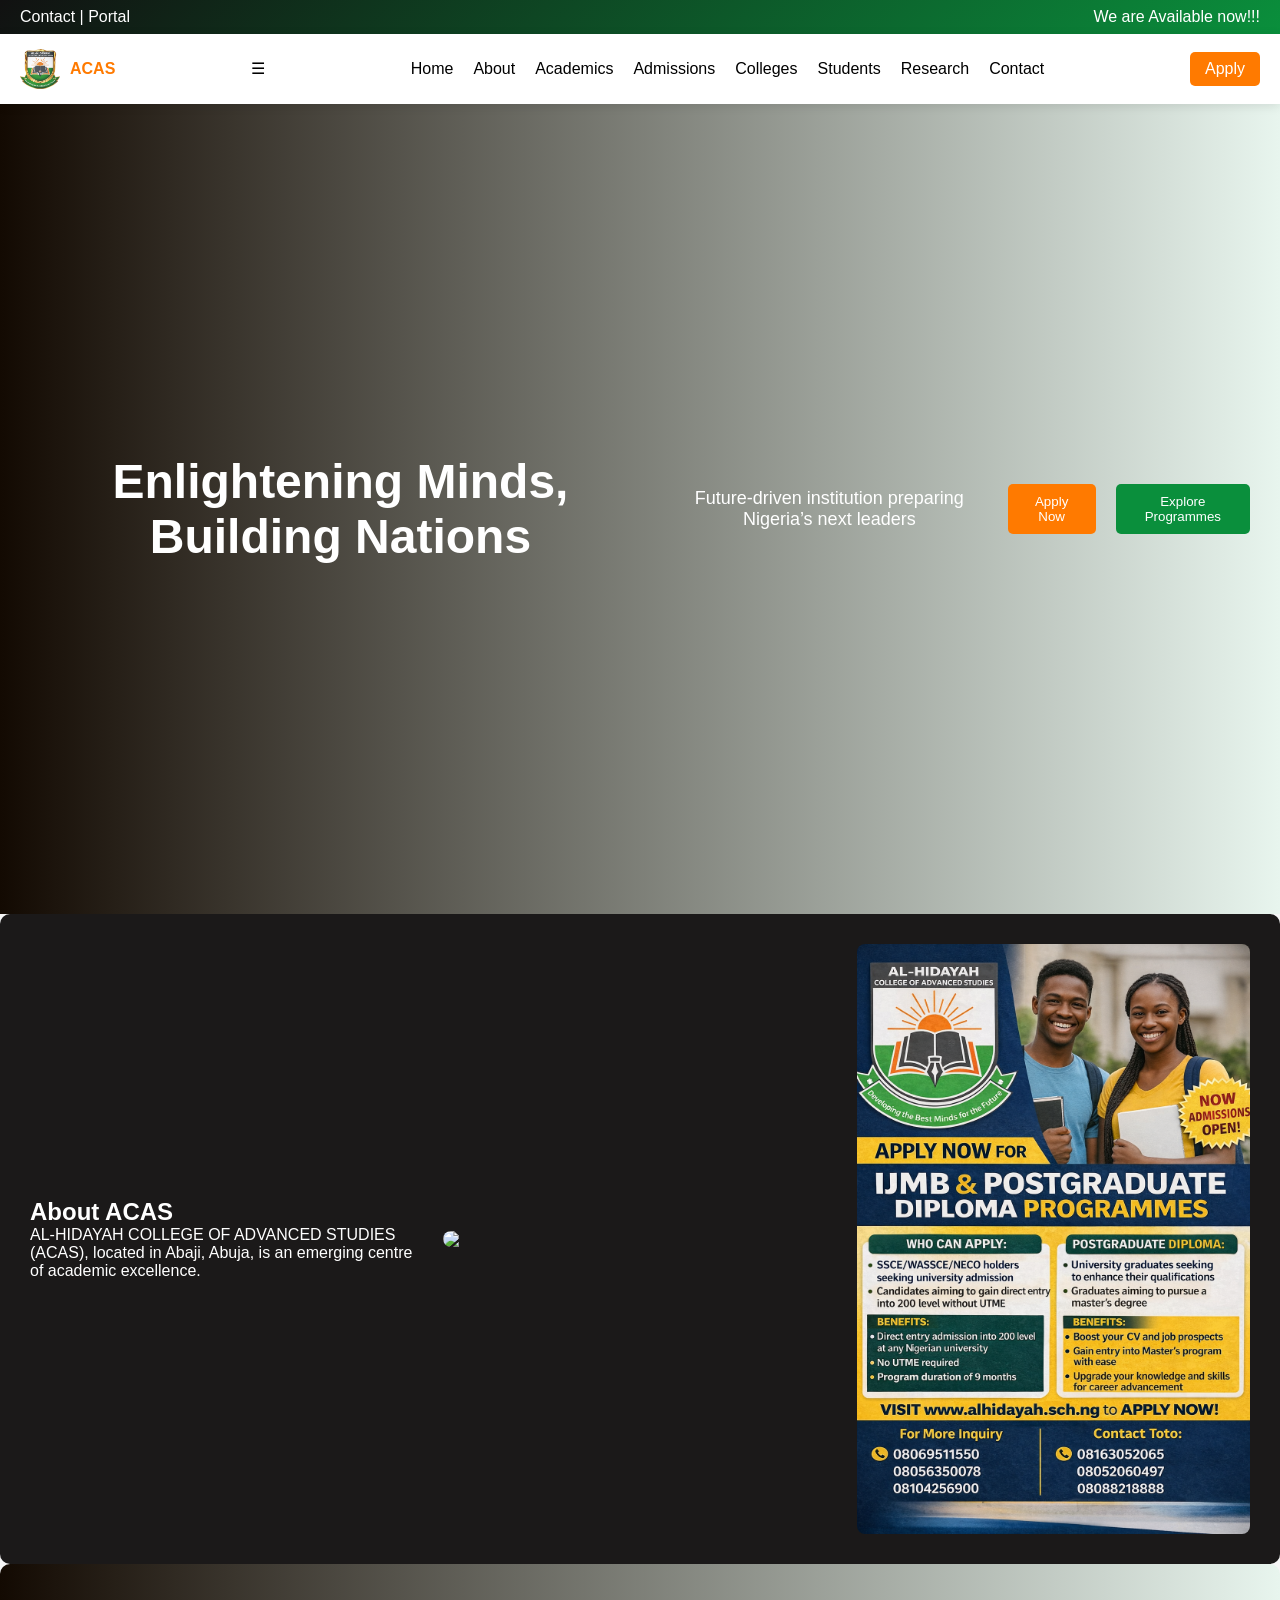
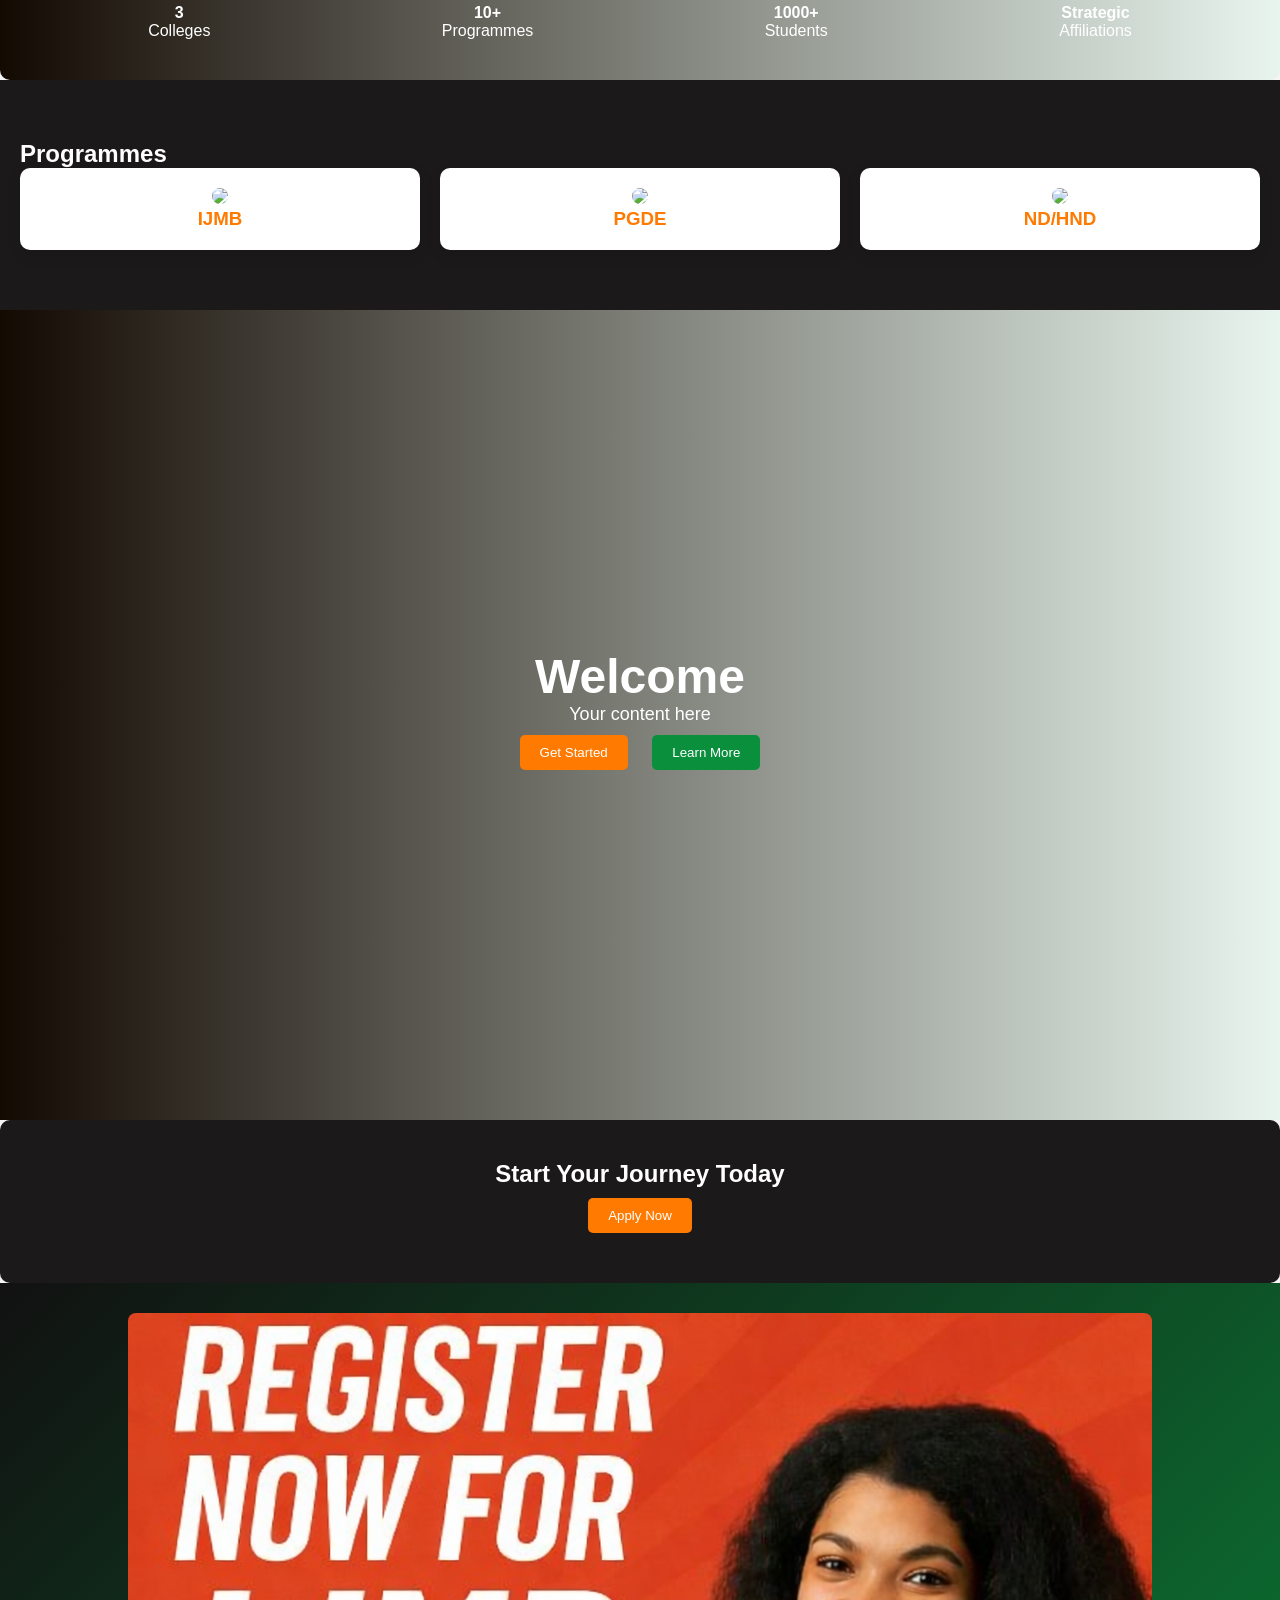
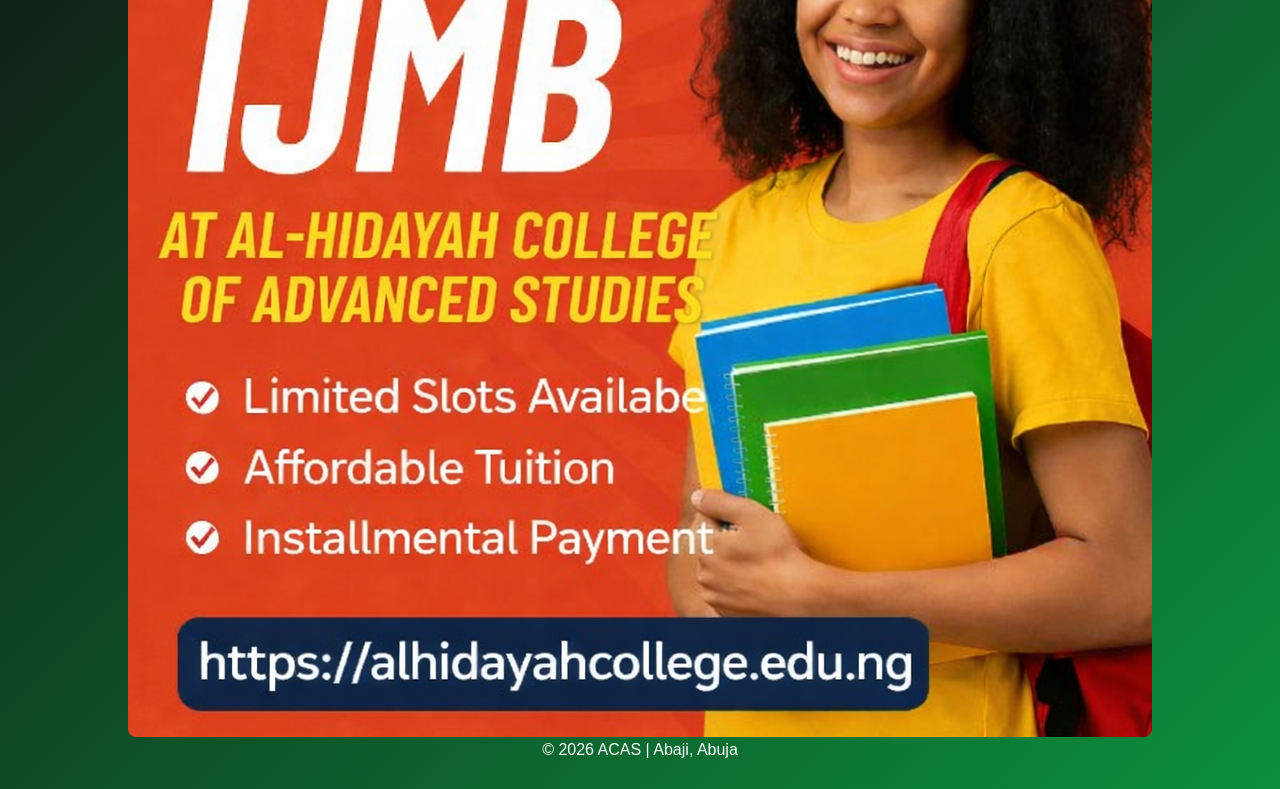
==== index.html @ 22751746 "Add files via upload" ====
<!DOCTYPE html>
<html lang="en">

<head>
<meta charset="UTF-8">
<meta name="viewport" content="width=device-width, initial-scale=1.0">
<title>AL-HIDAYAH COLLEGE OF ADVANCED STUDIES (ACAS)</title>

<link rel="stylesheet" href="style.css">
</head>

<body>

<div class="top-bar">
    <div>Contact | Portal</div>
    <div>We are Available now!!!</div>
</div>

<header>
    <div class="logo">
        <img src="logo.png">
        <span>ACAS</span>
    </div>

    <div class="menu-toggle" onclick="toggleMenu()">☰</div>

    <nav>
        <ul id="menu">
            <li><a href="#">Home</a></li>
            <li><a href="#">About</a></li>
            <li><a href="#">Academics</a></li>
            <li><a href="#">Admissions</a></li>
            <li><a href="#">Colleges</a></li>
            <li><a href="#">Students</a></li>
            <li><a href="#">Research</a></li>
            <li><a href="#">Contact</a></li>
        </ul>
    </nav>

    <a href="#" class="apply-btn">Apply</a>
</header>

<section class="hero">
    <h1>Enlightening Minds, Building Nations</h1>
    <p>Future-driven institution preparing Nigeria’s next leaders</p>
    <button class="btn-primary">Apply Now</button>
    <button class="btn-secondary">Explore Programmes</button>
</section>

<section class="about fade-in">
    <div>
        <h2>About ACAS</h2>
        <p>
            AL-HIDAYAH COLLEGE OF ADVANCED STUDIES (ACAS), located in Abaji, Abuja,
            is an emerging centre of academic excellence.
        </p>
    </div>
    <img src="https://images.unsplash.com/photo-1523240795612-9a054b0db644">
    <img src="acas.png">
</section>

<section class="metrics fade-in">
    <div><strong>3</strong><br>Colleges</div>
    <div><strong>10+</strong><br>Programmes</div>
    <div><strong>1000+</strong><br>Students</div>
    <div><strong>Strategic</strong><br>Affiliations</div>
</section>

<section class="fade-in">
    <h2>Programmes</h2>
    <div class="grid">
        <div class="card">
            <img src="https://images.unsplash.com/photo-1588072432836-e10032774350">
            <h3>IJMB</h3>
        </div>
        <div class="card">
            <img src="https://images.unsplash.com/photo-1503676260728-1c00da094a0b">
            <h3>PGDE</h3>
        </div>
        <div class="card">
            <img src="https://images.unsplash.com/photo-1513258496099-48168024aec0">
            <h3>ND/HND</h3>
        </div>
    </div>
</section>
<section class="hero full-width">
    <div class="container hero-content">
        <h1>Welcome</h1>
        <p>Your content here</p>

        <div class="hero-buttons">
            <button class="btn-primary">Get Started</button>
            <button class="btn-secondary">Learn More</button>
        </div>
    </div>
</section>
<section class="cta fade-in">
    <h2>Start Your Journey Today</h2>
    <button class="btn-primary">Apply Now</button>
</section>

<footer>
    <img src="joinus.png">
    <p>© 2026 ACAS | Abaji, Abuja</p>
</footer>

<script src="script.js"></script>
</body>
</html>
---- style.css ----
:root {
    --orange: #ff7a00;
    --green: #0a8f3c;
    --black: #111;
    --ash: #f5f5f5;

    --gradient-main: linear-gradient(135deg, #ff7a00, #0a8f3c);
    --gradient-dark: linear-gradient(135deg, #111, #0a8f3c);
}

/* RESET */
* {
    margin: 0;
    padding: 0;
    box-sizing: border-box;
    font-family: Arial, sans-serif;
}

html {
    scroll-behavior: smooth;
}

body {
    background: var(--ash);
    color: black;
    overflow-x: hidden;
}

/* IMAGES */
img {
    max-width: 100%;
    border-radius: 8px;
}

/* =========================
   LAYOUT UTILITIES
========================= */

.container {
    max-width: 1200px;
    margin: auto;
    padding: 0 20px;
}

/* FULL WIDTH FIX (CRITICAL) */
.full-width {
    width: 100vw;
    position: relative;
    left: 50%;
    right: 50%;
    margin-left: -50vw;
    margin-right: -50vw;
}

/* =========================
   TOP BAR
========================= */

.top-bar {
    background: var(--gradient-dark);
    color: white;
    padding: 8px 20px;
    display: flex;
    justify-content: space-between;
    flex-wrap: wrap;
}

/* =========================
   HEADER
========================= */

header {
    display: flex;
    justify-content: space-between;
    align-items: center;
    padding: 15px 20px;
    background: white;
    box-shadow: 0 2px 10px rgba(0,0,0,0.1);
    position: sticky;
    top: 0;
    z-index: 1000;
}

/* LOGO */
.logo {
    display: flex;
    align-items: center;
    gap: 10px;
}

.logo img {
    width: 40px;
}

.logo span {
    font-weight: bold;
    color: var(--orange);
}

/* NAVIGATION */
nav ul {
    display: flex;
    list-style: none;
}

nav ul li {
    margin: 0 10px;
}

nav ul li a {
    text-decoration: none;
    color: black;
    transition: 0.3s;
}

nav ul li a:hover {
    color: var(--orange);
}

/* BUTTON */
.apply-btn {
    background: var(--orange);
    color: white;
    padding: 8px 15px;
    border-radius: 5px;
    text-decoration: none;
    transition: 0.3s;
}

.apply-btn:hover {
    background: var(--green);
}

/* =========================
   HERO
========================= */

.hero {
    min-height: 90vh;
    display: flex;
    justify-content: center;
    align-items: center;
    text-align: center;

    background:
        linear-gradient(rgba(0,0,0,0.7), rgba(0,0,0,0.7)),
        url('https://images.unsplash.com/photo-1523580494863-6f3031224c94');

    background-size: cover;
    background-position: center;
    background-repeat: no-repeat;
    background-attachment: fixed;

    color: white;
    padding: 20px;
}

.hero h1 {
    font-size: clamp(28px, 5vw, 48px);
}

.hero p {
    font-size: clamp(14px, 2.5vw, 18px);
}

/* =========================
   BUTTONS
========================= */

button {
    margin: 10px;
    padding: 10px 20px;
    border-radius: 5px;
    border: none;
    cursor: pointer;
    transition: 0.3s;
}

.btn-primary {
    background: var(--orange);
    color: white;
}

.btn-secondary {
    background: var(--green);
    color: white;
}

button:hover {
    transform: scale(1.05);
}

/* =========================
   SECTIONS
========================= */

section {
    padding: 60px 20px;
}

/* ALTERNATING BACKGROUNDS */
section:nth-of-type(even) {
    background: rgb(27, 25, 25);
    color: white;
}

section:nth-of-type(odd) {
    background: linear-gradient(to right, #130a02, #e8f5ee);
}

/* =========================
   ABOUT
========================= */

.about {
    display: grid;
    grid-template-columns: repeat(auto-fit, minmax(280px, 1fr));
    gap: 20px;
    align-items: center;
    background: var(--gradient-dark);
    color: white;
    padding: 30px;
    border-radius: 10px;
}

/* =========================
   METRICS
========================= */

.metrics {
    background: var(--gradient-main);
    color: white;
    display: flex;
    justify-content: space-around;
    text-align: center;
    padding: 40px;
    border-radius: 10px;
    flex-wrap: wrap;
    gap: 15px;
}

/* =========================
   GRID
========================= */

.grid {
    display: grid;
    grid-template-columns: repeat(auto-fit, minmax(220px,1fr));
    gap: 20px;
}

/* CARD */
.card {
    background: white;
    padding: 20px;
    border-radius: 10px;
    text-align: center;
    box-shadow: 0 5px 15px rgba(0,0,0,0.1);
    transition: 0.3s;
}

.card:hover {
    transform: translateY(-8px);
}

.card img {
    height: 150px;
    object-fit: cover;
}

.card h3 {
    color: var(--orange);
}

/* CTA */
.cta {
    text-align: center;
    background: var(--gradient-main);
    color: white;
    border-radius: 10px;
    padding: 40px 20px;
}

/* FOOTER */
footer {
    background: var(--gradient-dark);
    color: white;
    text-align: center;
    padding: 30px;
}

/* ANIMATION */
.fade-in {
    opacity: 0;
    transform: translateY(40px);
    transition: 0.8s;
}

.fade-in.show {
    opacity: 1;
    transform: translateY(0);
}

/* =========================
   RESPONSIVE DESIGN
========================= */

/* TABLET */
@media (max-width: 1024px) {
    .about {
        grid-template-columns: 1fr;
        text-align: center;
    }

    .hero {
        padding: 80px 20px;
        background-attachment: scroll;
    }
}

/* MOBILE */
@media (max-width: 768px) {

    nav ul {
        display: none;
        flex-direction: column;
        width: 200px;
        background: white;
        position: absolute;
        top: 70px;
        right: 10px;
        border-radius: 10px;
        box-shadow: 0 5px 15px rgba(0,0,0,0.2);
        padding: 10px;
    }

    nav ul.show {
        display: flex;
    }

    nav ul li {
        margin: 10px 0;
        text-align: center;
    }

    .metrics {
        flex-direction: column;
    }
}

/* SMALL MOBILE */
@media (max-width: 480px) {

    .hero h1 {
        font-size: 26px;
    }

    .hero p {
        font-size: 14px;
    }

    button {
        width: 100%;
        margin: 5px 0;
    }
}
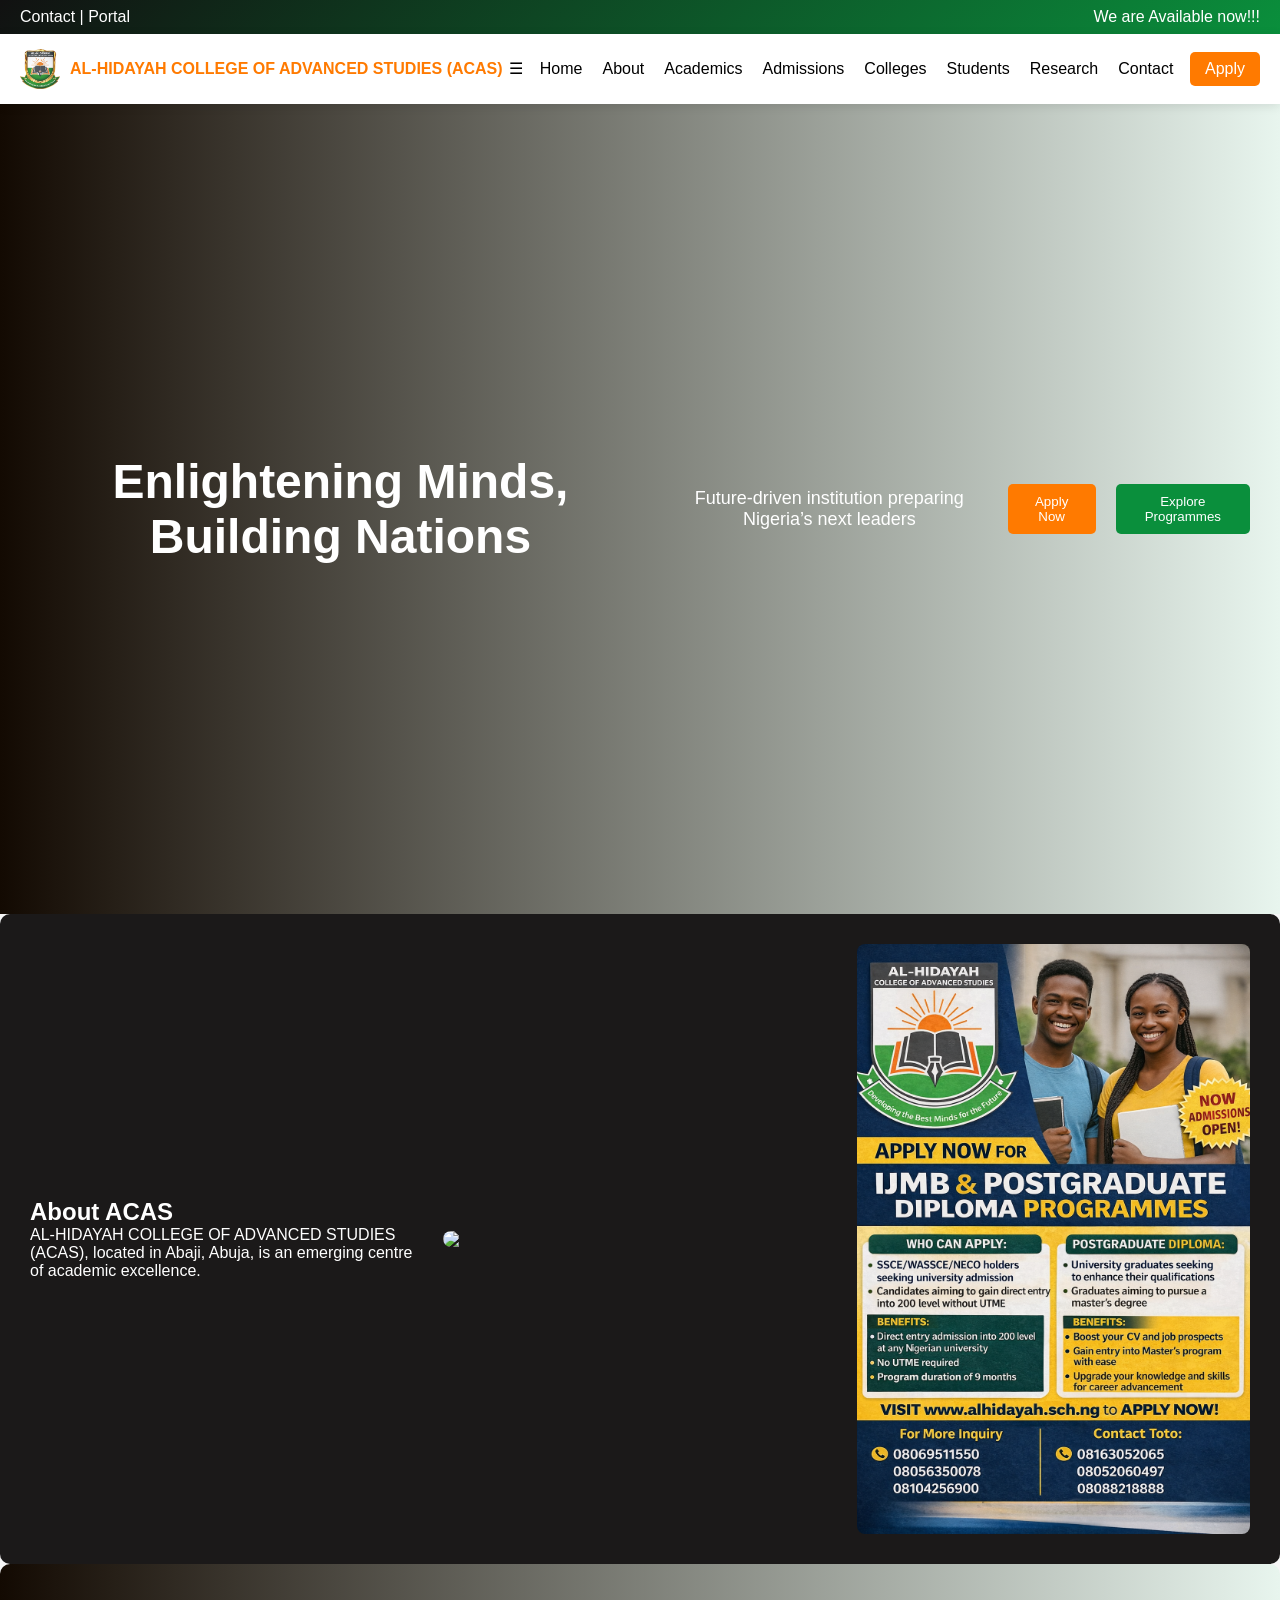
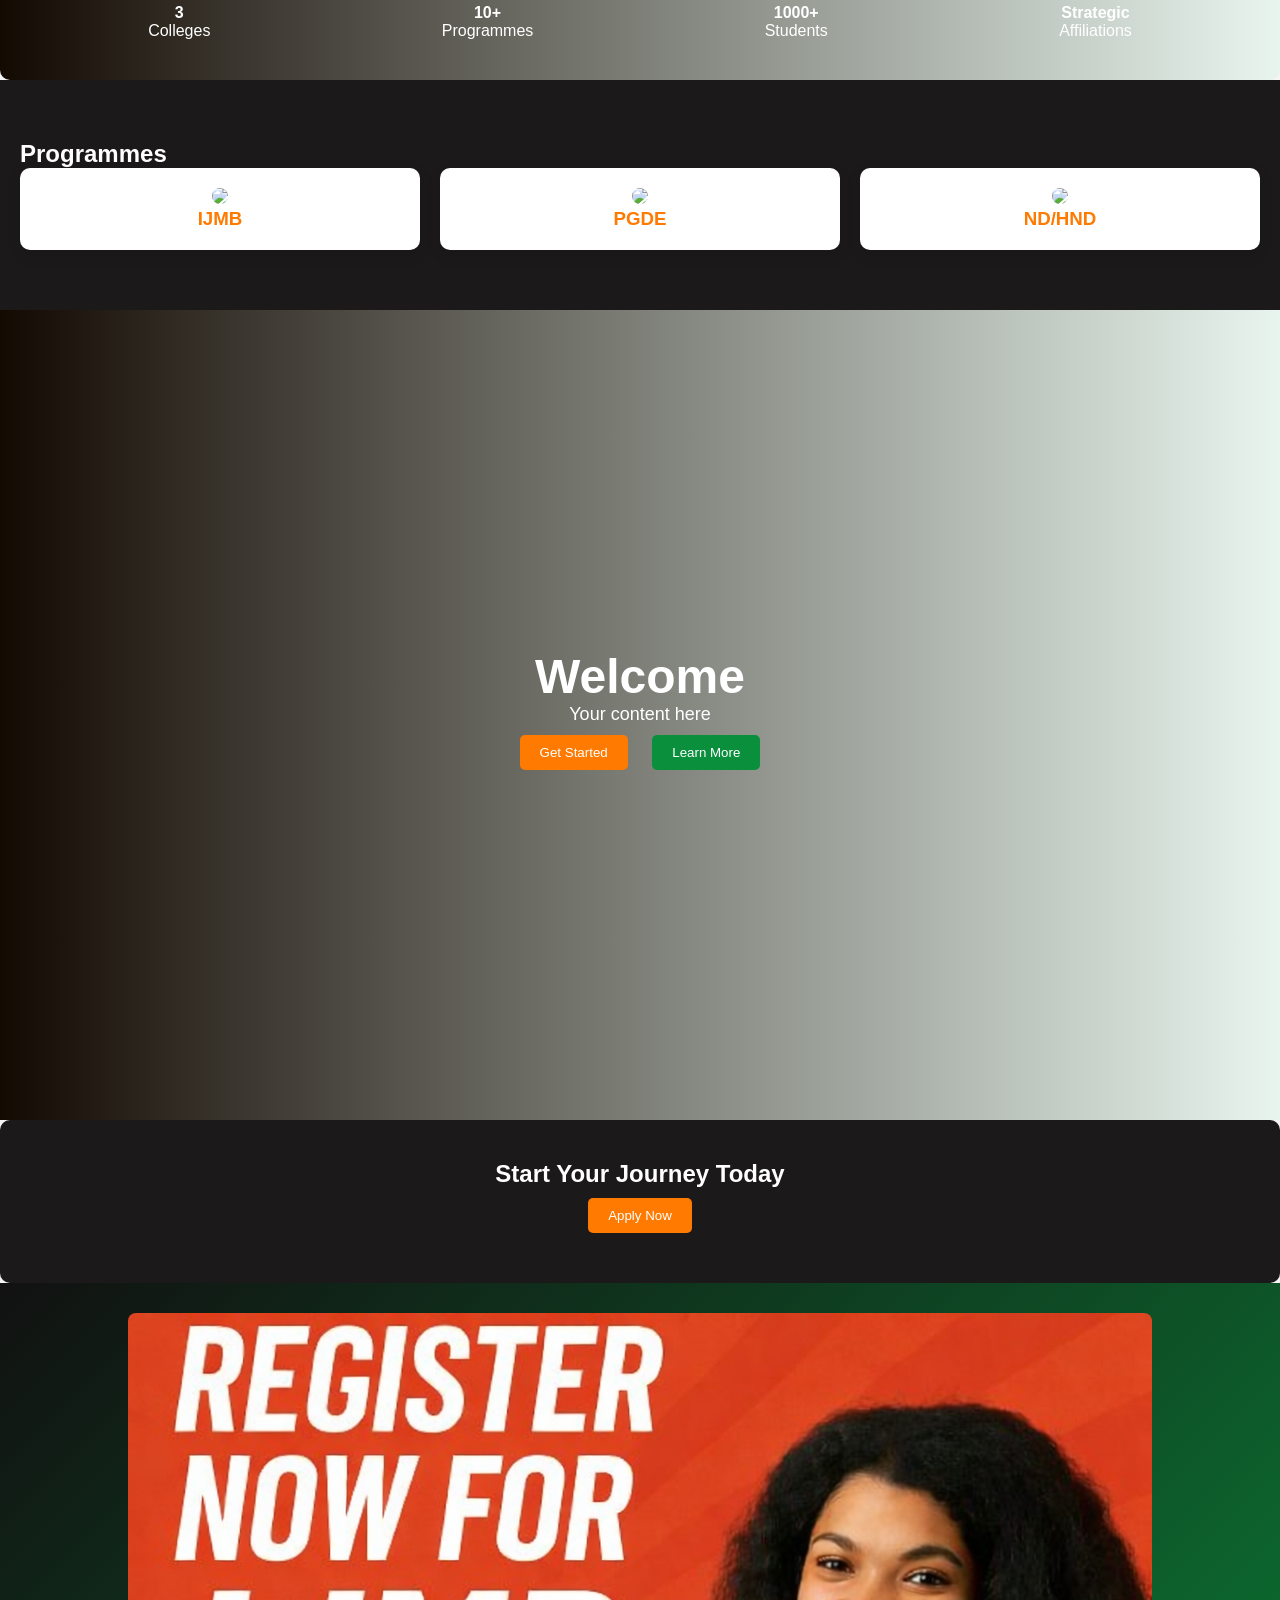
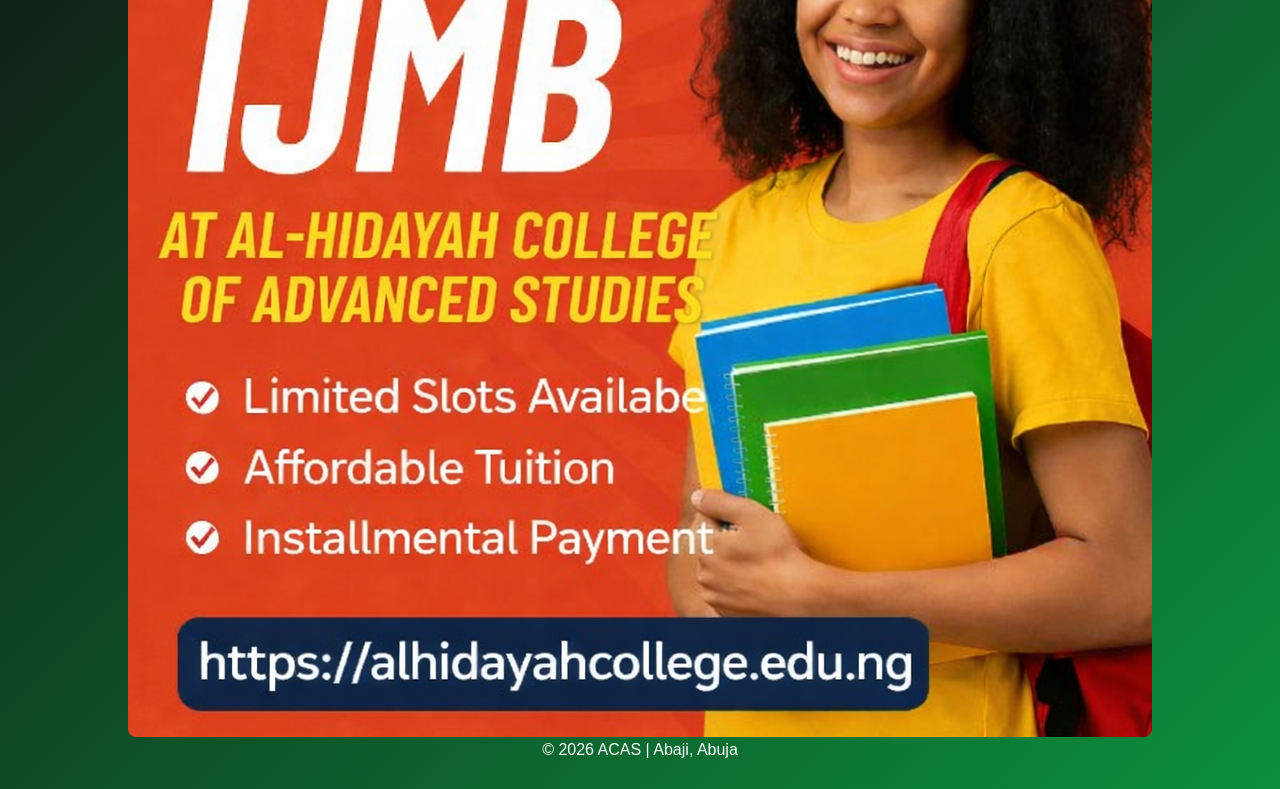
==== commit 96260d78: "Add files via upload" ====
--- a/index.html
+++ b/index.html
@@ -7,6 +7,12 @@
 <title>AL-HIDAYAH COLLEGE OF ADVANCED STUDIES (ACAS)</title>
 
 <link rel="stylesheet" href="style.css">
+<link rel="stylesheet" href="learnmore.css">
+
+<!-- Favicon -->
+  <link rel="icon" type="image/x-icon" href="favicon.ico">
+
+
 </head>
 
 <body>
@@ -19,7 +25,7 @@
 <header>
     <div class="logo">
         <img src="logo.png">
-        <span>ACAS</span>
+        <span>AL-HIDAYAH COLLEGE OF ADVANCED STUDIES (ACAS)</span>
     </div>
 
     <div class="menu-toggle" onclick="toggleMenu()">☰</div>
@@ -90,7 +96,9 @@
 
         <div class="hero-buttons">
             <button class="btn-primary">Get Started</button>
-            <button class="btn-secondary">Learn More</button>
+            <a href="learnmore.html">
+    <button class="btn-secondary">Learn More</button>
+</a>
         </div>
     </div>
 </section>
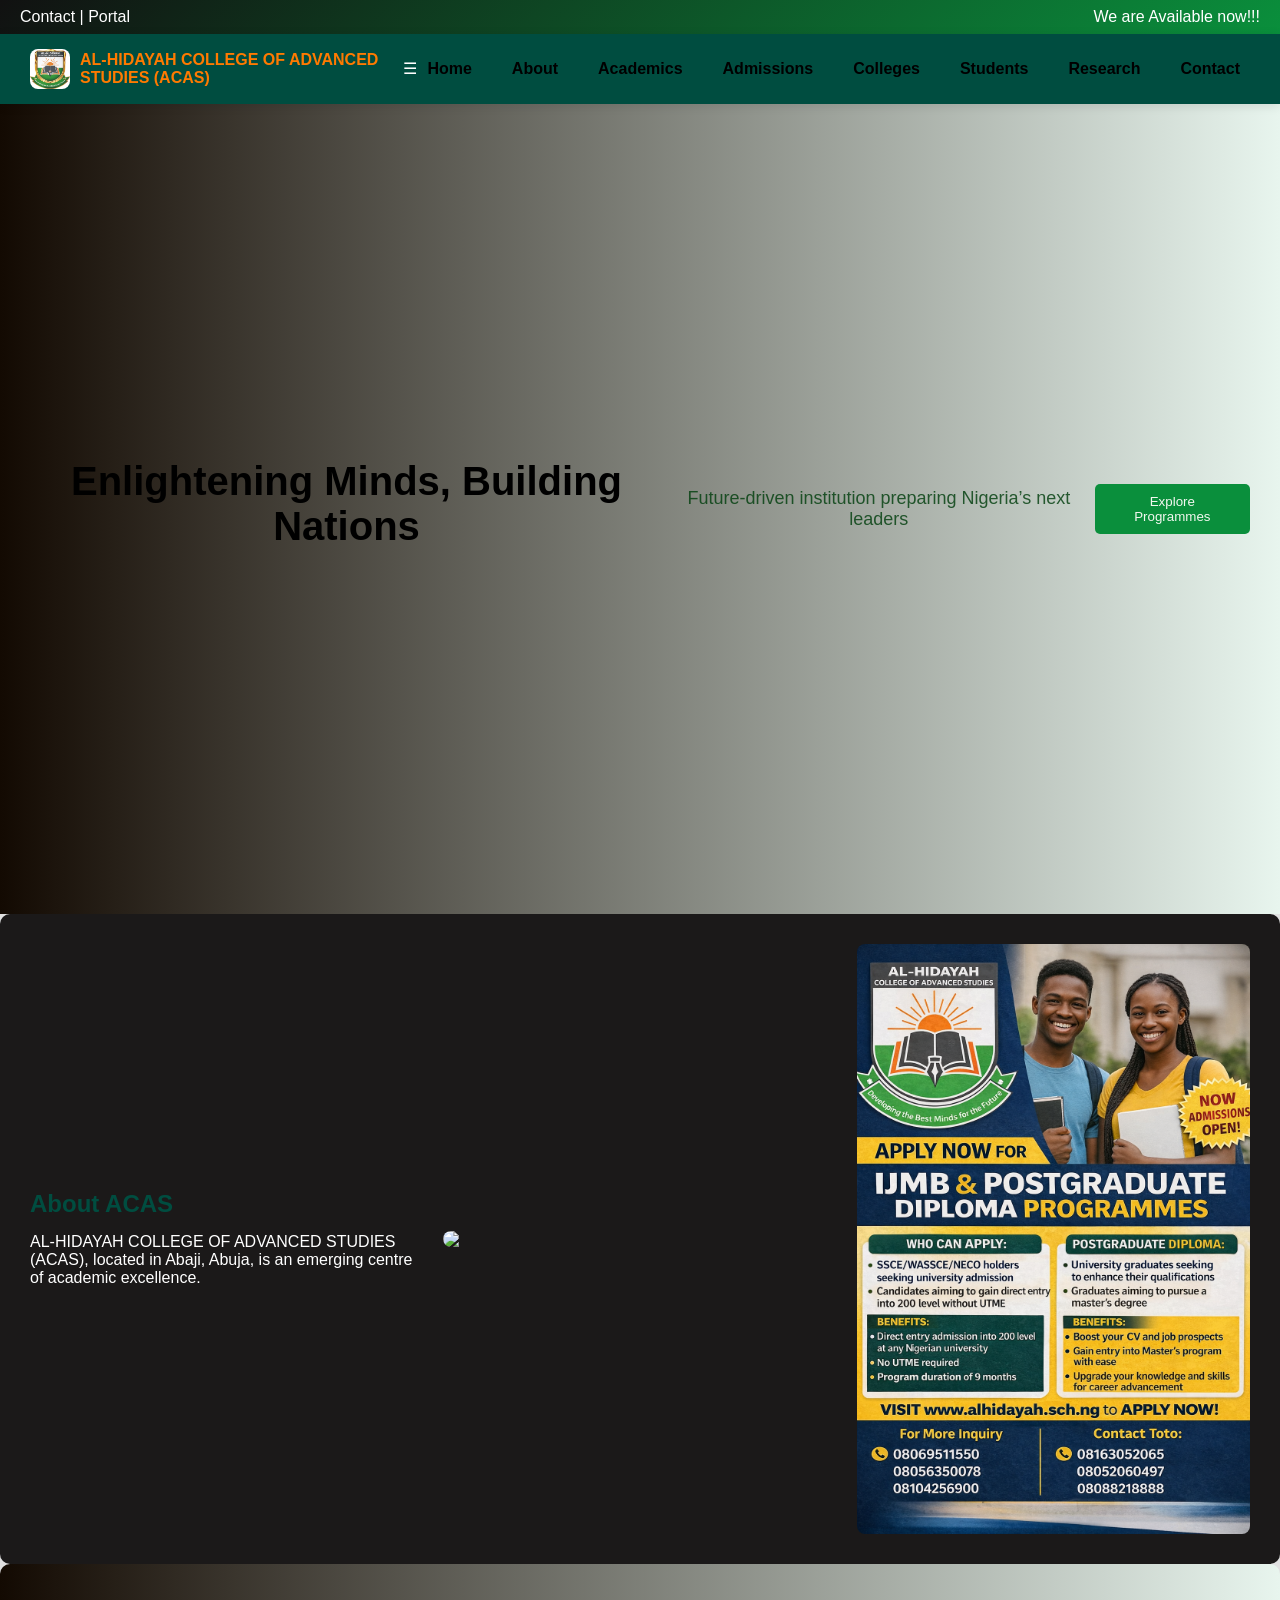
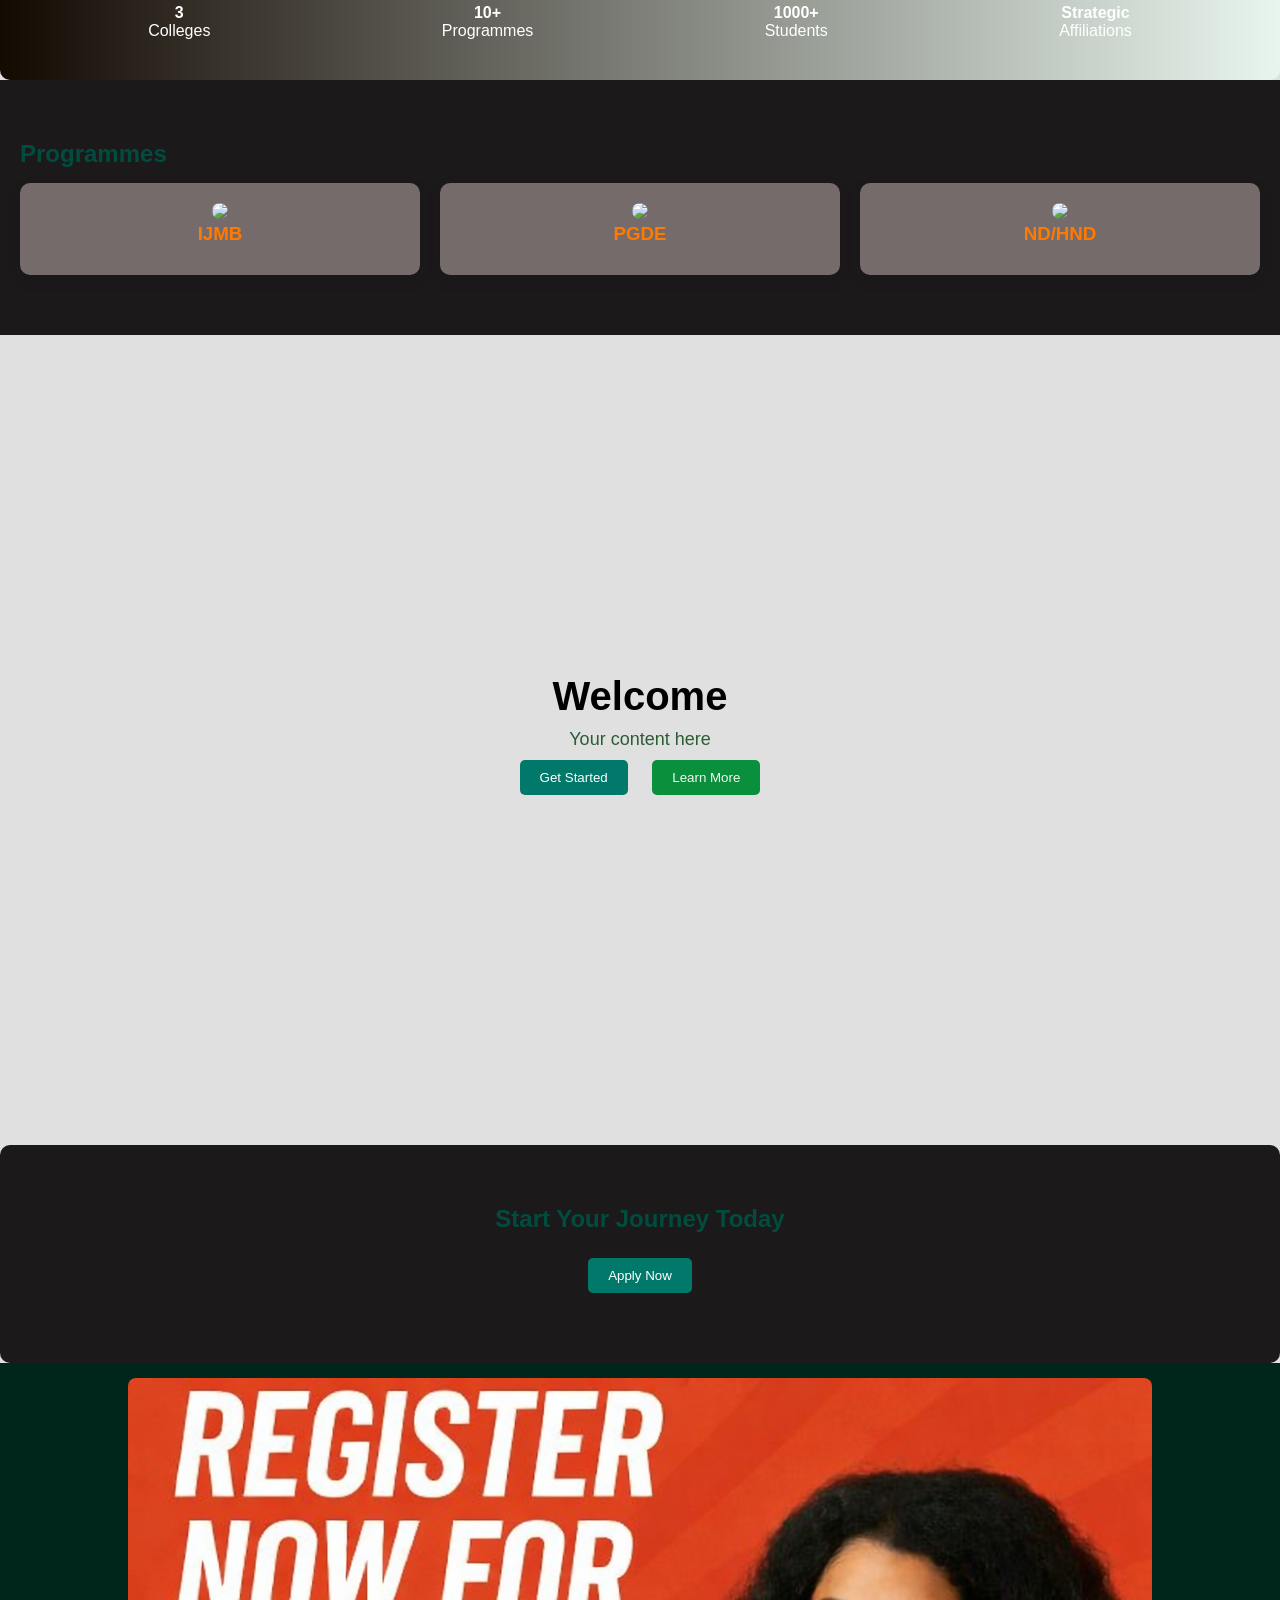
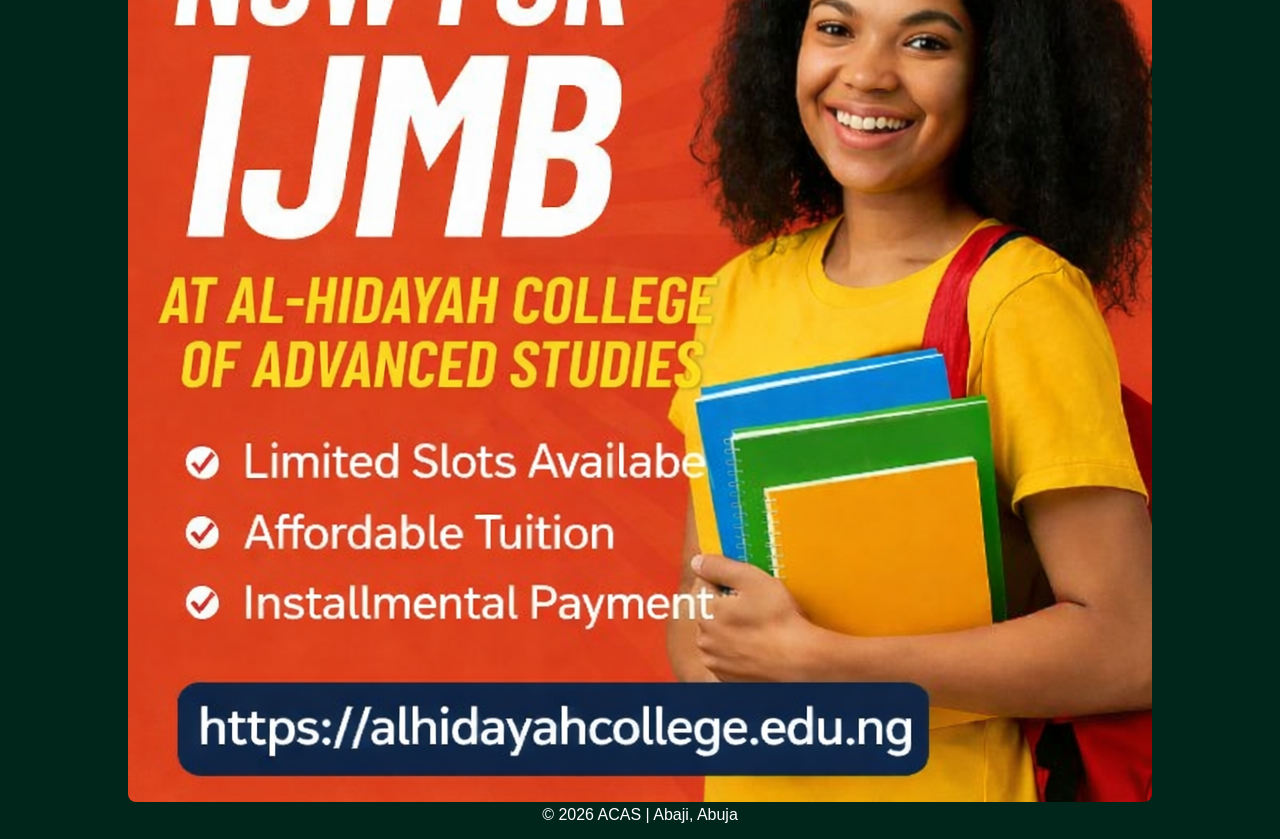
==== commit 3cb96c91: "Add files via upload" ====
--- a/index.html
+++ b/index.html
@@ -43,13 +43,11 @@
         </ul>
     </nav>
 
-    <a href="#" class="apply-btn">Apply</a>
 </header>
 
 <section class="hero">
     <h1>Enlightening Minds, Building Nations</h1>
     <p>Future-driven institution preparing Nigeria’s next leaders</p>
-    <button class="btn-primary">Apply Now</button>
     <button class="btn-secondary">Explore Programmes</button>
 </section>
 
--- a/style.css
+++ b/style.css
@@ -151,10 +151,16 @@
     background-repeat: no-repeat;
     background-attachment: fixed;
 
-    color: white;
+    color: rgb(50, 47, 47);
     padding: 20px;
 }
-
+.hero h1 {
+    color: black !important;
+}   
+.hero h1,
+.hero p {
+    color: hsla(133, 94%, 13%, 0.82);
+}
 .hero h1 {
     font-size: clamp(28px, 5vw, 48px);
 }
@@ -276,7 +282,7 @@
 .cta {
     text-align: center;
     background: var(--gradient-main);
-    color: white;
+    color: rgb(33, 142, 46);
     border-radius: 10px;
     padding: 40px 20px;
 }
@@ -284,7 +290,7 @@
 /* FOOTER */
 footer {
     background: var(--gradient-dark);
-    color: white;
+    color: rgb(132, 127, 127);
     text-align: center;
     padding: 30px;
 }
@@ -363,4 +369,239 @@
         width: 100%;
         margin: 5px 0;
     }
+}.card ul {
+    list-style: none;
+    padding: 0;
+}
+
+.card ul li {
+    margin: 10px 0;
+}
+
+.card a {
+    text-decoration: none;
+    color: var(--green);
+    font-weight: 600;
+}
+
+.card a:hover {
+    color: var(--orange);
+}.btn-secondary {
+    display: inline-block;
+    background: var(--green);
+    color: rgb(243, 248, 240);
+    padding: 10px 20px;
+    border-radius: 5px;
+    text-decoration: none;
+}
+/* =========================
+   LEARN MORE PAGE STYLES
+   ========================= */
+
+/* Reset */
+* {
+    margin: 0;
+    padding: 0;
+    box-sizing: border-box;
+}
+
+/* Body Background */
+body {
+    font-family: Arial, sans-serif;
+    background: #363333; /* darker professional grey */
+    color: #111;
+}
+
+/* =========================
+   HEADER
+   ========================= */
+header {
+    display: flex;
+    justify-content: space-between;
+    align-items: center;
+    background: #004d40;
+    padding: 15px 30px;
+    color: #636161;
+}
+
+header .logo {
+    display: flex;
+    align-items: center;
+    gap: 10px;
+}
+
+header .logo img {
+    width: 40px;
+}
+
+nav ul {
+    list-style: none;
+    display: flex;
+    gap: 20px;
+}
+
+nav a {
+    color: #2f2b2b;
+    text-decoration: none;
+    font-weight: bold;
+}
+
+nav a:hover {
+    color: #ffcc00;
+}
+
+/* =========================
+   HERO SECTION
+   ========================= */
+.hero {
+    background: linear-gradient(to right, #004d40, #00796b);
+    color: #4b4141;
+    text-align: center;
+    padding: 80px 20px;
+}
+
+.hero h1 {
+    font-size: 40px;
+    margin-bottom: 10px;
+}
+
+.hero p {
+    font-size: 18px;
+}
+
+/* =========================
+   CONTAINER
+   ========================= */
+.container {
+    max-width: 1200px;
+    margin: auto;
+    padding: 20px;
+}
+
+/* =========================
+   SECTION BACKGROUND
+   ========================= */
+section.full-width {
+    width: 100%;
+    background: #292828;
+    padding: 60px 0;
+}
+
+/* =========================
+   HEADINGS
+   ========================= */
+h2 {
+    margin-bottom: 15px;
+    color: #004d40;
+}
+
+h3 {
+    margin-bottom: 10px;
+    color: #00796b;
+}
+
+/* =========================
+   GRID LAYOUT
+   ========================= */
+.grid {
+    display: grid;
+    grid-template-columns: repeat(auto-fit, minmax(250px, 1fr));
+    gap: 20px;
+}
+
+/* =========================
+   CARDS
+   ========================= */
+.card {
+    background: #262323;
+    padding: 20px;
+    border-radius: 10px;
+    box-shadow: 0 5px 15px rgba(0,0,0,0.1);
+    transition: 0.3s;
+}
+
+.card:hover {
+    transform: translateY(-5px);
+}
+
+/* =========================
+   LIST STYLING
+   ========================= */
+.card ul {
+    list-style: none;
+    padding: 0;
+}
+
+.card ul li {
+    margin: 8px 0;
+}
+
+/* =========================
+   LINKS
+   ========================= */
+.card a {
+    text-decoration: none;
+    color: #00796b;
+    font-weight: 600;
+}
+
+.card a:hover {
+    color: #ff9800;
+}
+
+/* =========================
+   BUTTONS
+   ========================= */
+.btn-primary {
+    background: #00796b;
+    color: #fff;
+    padding: 10px 20px;
+    border: none;
+    border-radius: 5px;
+    cursor: pointer;
+}
+
+.btn-primary:hover {
+    background: #004d40;
+}
+
+/* =========================
+   CTA SECTION
+   ========================= */
+.cta {
+    background: #004d40;
+    color: #fff;
+    text-align: center;
+    padding: 60px 20px;
+}
+
+/* =========================
+   FOOTER
+   ========================= */
+footer {
+    background: #00251a;
+    color: #fff;
+    text-align: center;
+    padding: 15px;
+}
+
+/* =========================
+   RESPONSIVE DESIGN
+   ========================= */
+@media (max-width: 768px) {
+
+    header {
+        flex-direction: column;
+        text-align: center;
+    }
+
+    nav ul {
+        flex-direction: column;
+        margin-top: 10px;
+    }
+
+    .hero h1 {
+        font-size: 28px;
+    }
+
 }
--- a/learnmore.css
+++ b/learnmore.css
@@ -0,0 +1,211 @@
+/* =========================
+   LEARN MORE PAGE STYLES
+   ========================= */
+
+/* Reset */
+* {
+    margin: 0;
+    padding: 0;
+    box-sizing: border-box;
+}
+
+/* Body Background */
+body {
+    font-family: Arial, sans-serif;
+    background: #e0e0e0; /* darker professional grey */
+    color: #111;
+}
+
+/* =========================
+   HEADER
+   ========================= */
+header {
+    display: flex;
+    justify-content: space-between;
+    align-items: center;
+    background: #004d40;
+    padding: 15px 30px;
+    color: #fff;
+}
+
+header .logo {
+    display: flex;
+    align-items: center;
+    gap: 10px;
+}
+
+header .logo img {
+    width: 40px;
+}
+
+nav ul {
+    list-style: none;
+    display: flex;
+    gap: 20px;
+}
+
+nav a {
+    color: #fff;
+    text-decoration: none;
+    font-weight: bold;
+}
+
+nav a:hover {
+    color: #ffcc00;
+}
+
+/* =========================
+   HERO SECTION
+   ========================= */
+.hero {
+    background: linear-gradient(to right, #004d40, #00796b);
+    color: #fff;
+    text-align: center;
+    padding: 80px 20px;
+}
+
+.hero h1 {
+    font-size: 40px;
+    margin-bottom: 10px;
+}
+
+.hero p {
+    font-size: 18px;
+}
+
+/* =========================
+   CONTAINER
+   ========================= */
+.container {
+    max-width: 1200px;
+    margin: auto;
+    padding: 20px;
+}
+
+/* =========================
+   SECTION BACKGROUND
+   ========================= */
+section.full-width {
+    width: 100%;
+    background: #e0e0e0;
+    padding: 60px 0;
+}
+
+/* =========================
+   HEADINGS
+   ========================= */
+h2 {
+    margin-bottom: 15px;
+    color: #004d40;
+}
+
+h3 {
+    margin-bottom: 10px;
+    color: #00796b;
+}
+
+/* =========================
+   GRID LAYOUT
+   ========================= */
+.grid {
+    display: grid;
+    grid-template-columns: repeat(auto-fit, minmax(250px, 1fr));
+    gap: 20px;
+}
+
+/* =========================
+   CARDS
+   ========================= */
+.card {
+    background: #756b6b;
+    padding: 20px;
+    border-radius: 10px;
+    box-shadow: 0 5px 15px rgba(0,0,0,0.1);
+    transition: 0.3s;
+}
+
+.card:hover {
+    transform: translateY(-5px);
+}
+
+/* =========================
+   LIST STYLING
+   ========================= */
+.card ul {
+    list-style: none;
+    padding: 0;
+}
+
+.card ul li {
+    margin: 8px 0;
+}
+
+/* =========================
+   LINKS
+   ========================= */
+.card a {
+    text-decoration: none;
+    color: #00796b;
+    font-weight: 600;
+}
+
+.card a:hover {
+    color: #ff9800;
+}
+
+/* =========================
+   BUTTONS
+   ========================= */
+.btn-primary {
+    background: #00796b;
+    color: #fff;
+    padding: 10px 20px;
+    border: none;
+    border-radius: 5px;
+    cursor: pointer;
+}
+
+.btn-primary:hover {
+    background: #004d40;
+}
+
+/* =========================
+   CTA SECTION
+   ========================= */
+.cta {
+    background: #004d40;
+    color: #fff;
+    text-align: center;
+    padding: 60px 20px;
+}
+
+/* =========================
+   FOOTER
+   ========================= */
+footer {
+    background: #00251a;
+    color: #fff;
+    text-align: center;
+    padding: 15px;
+}
+
+/* =========================
+   RESPONSIVE DESIGN
+   ========================= */
+@media (max-width: 768px) {
+
+    header {
+        flex-direction: column;
+        text-align: center;
+    }
+
+    nav ul {
+        flex-direction: column;
+        margin-top: 10px;
+    }
+
+    .hero h1 {
+        font-size: 28px;
+    }
+
+}
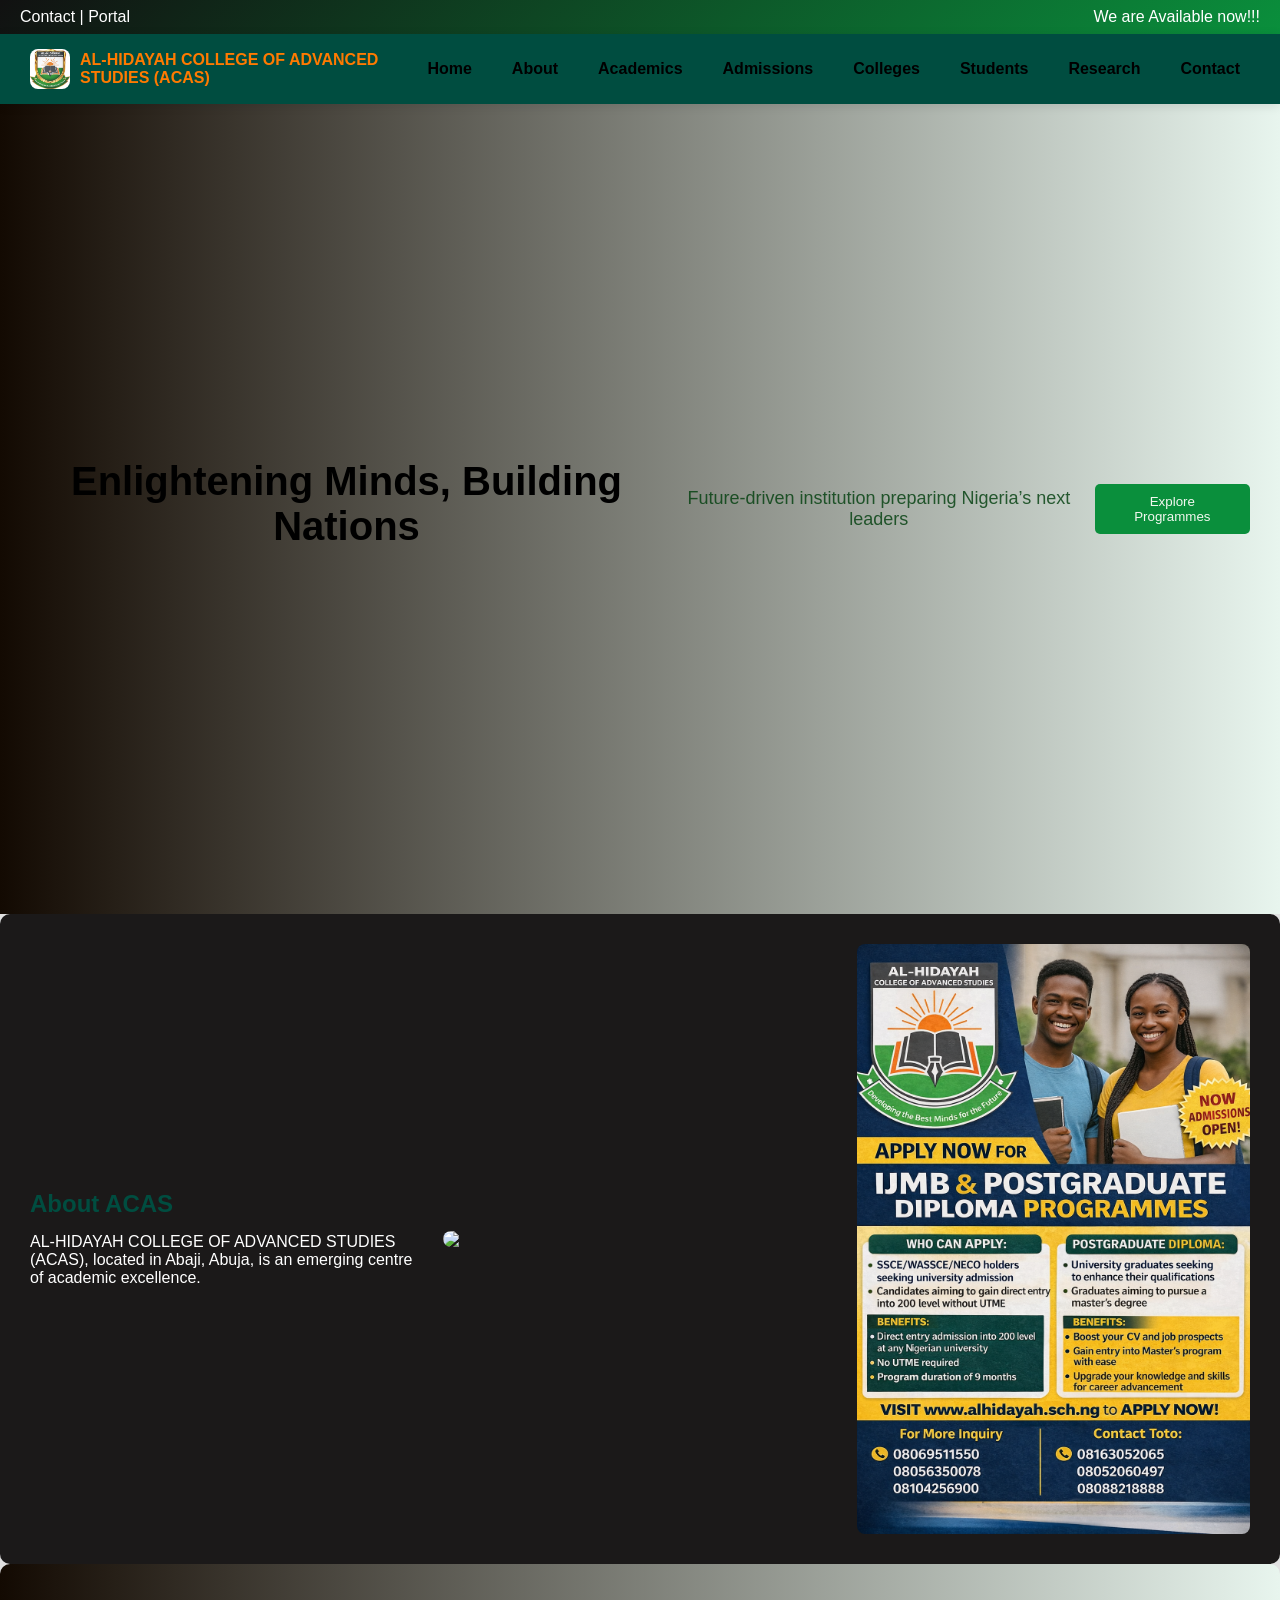
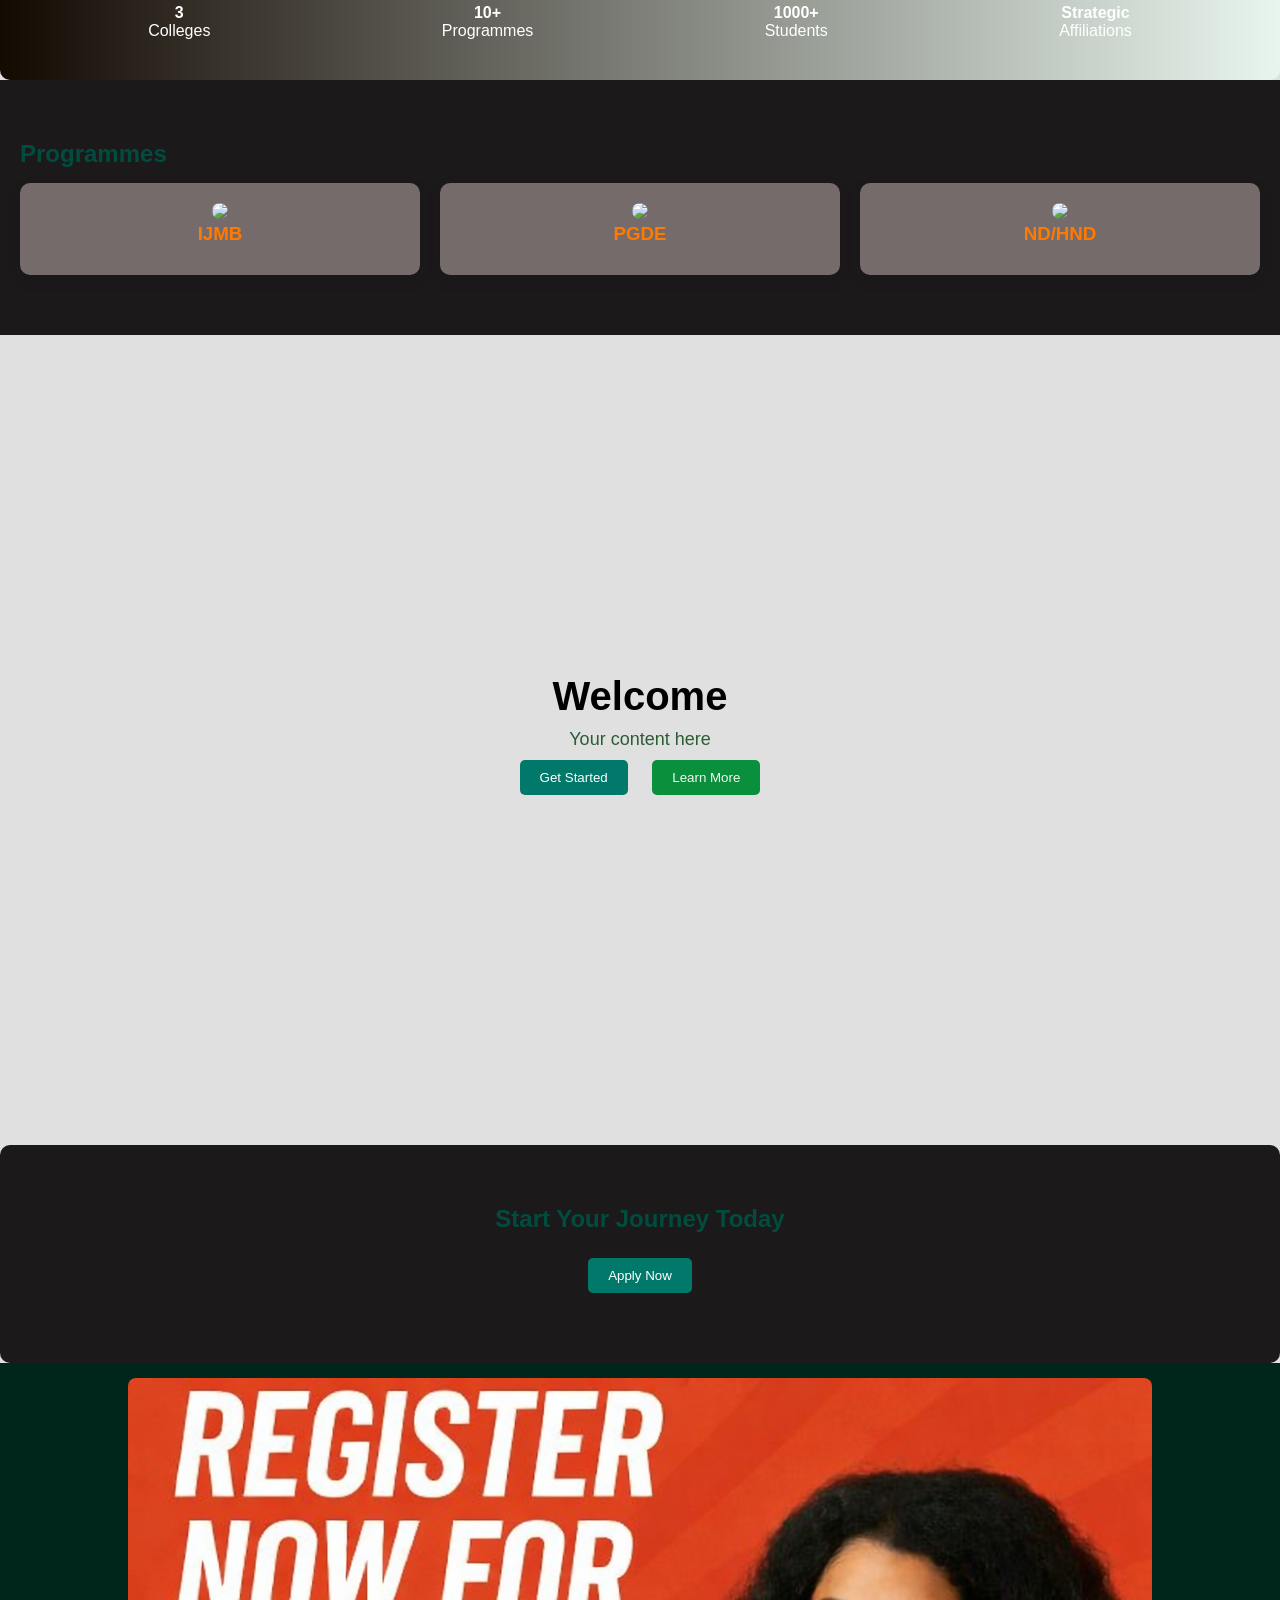
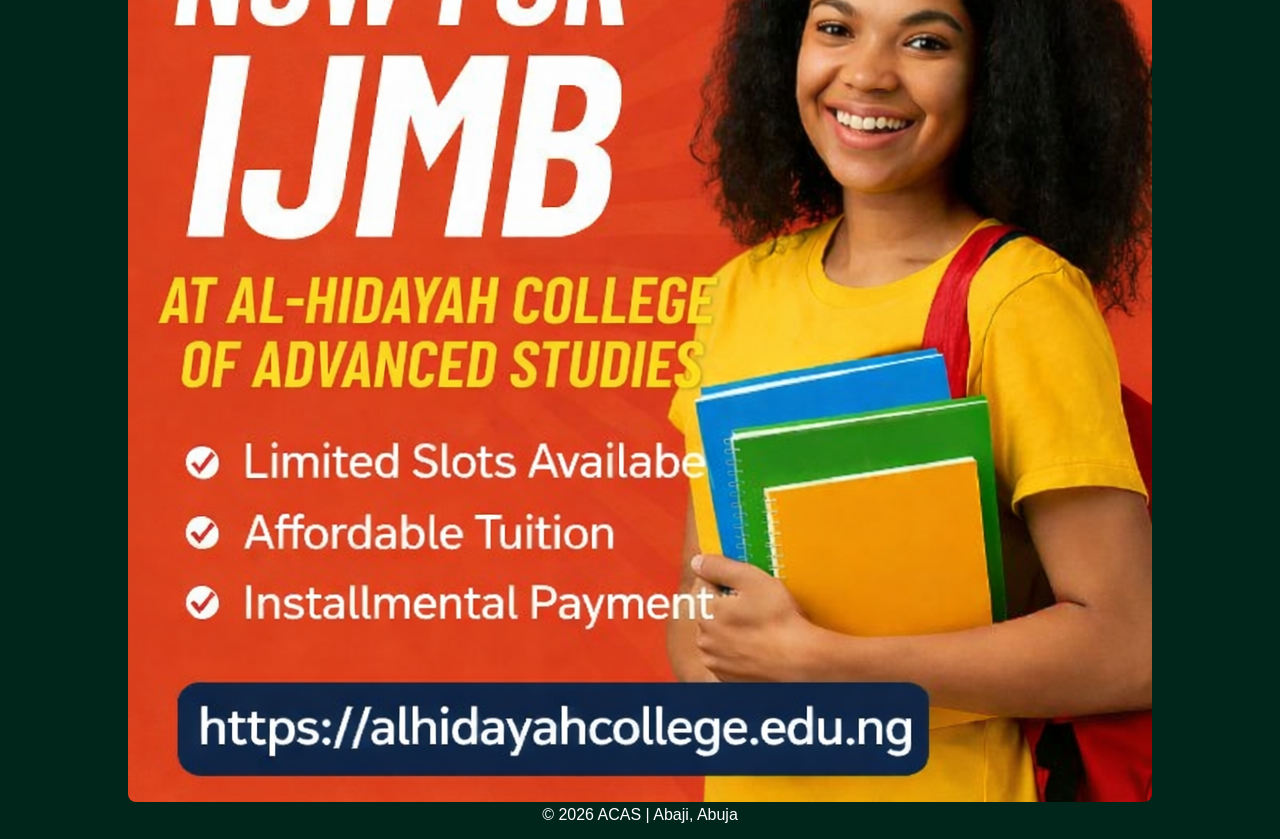
==== commit b10a59c0: "Add files via upload" ====
--- a/index.html
+++ b/index.html
@@ -28,7 +28,7 @@
         <span>AL-HIDAYAH COLLEGE OF ADVANCED STUDIES (ACAS)</span>
     </div>
 
-    <div class="menu-toggle" onclick="toggleMenu()">☰</div>
+    <div class="menu-toggle">☰</div>
 
     <nav>
         <ul id="menu">
--- a/style.css
+++ b/style.css
@@ -604,4 +604,65 @@
         font-size: 28px;
     }
 
+}
+/* HIDE HAMBURGER ON DESKTOP */
+.menu-toggle {
+    display: none;
+    font-size: 26px;
+    cursor: pointer;
+}
+
+/* DESKTOP MENU */
+nav ul {
+    display: flex;
+    list-style: none;
+}
+
+/* ================= MOBILE ONLY ================= */
+@media (max-width: 768px) {
+
+    /* SHOW HAMBURGER */
+    .menu-toggle {
+        display: block;
+    }
+
+    /* HIDE MENU INITIALLY */
+    nav ul {
+        position: absolute;
+        top: 70px;
+        right: -100%;   /* hidden off screen */
+        width: 220px;
+
+        background: white;
+        flex-direction: column;
+
+        border-radius: 10px;
+        box-shadow: 0 5px 20px rgba(0,0,0,0.2);
+
+        transition: right 0.4s ease, opacity 0.3s;
+        opacity: 0;
+        padding: 15px 0;
+    }
+
+    /* SHOW MENU WHEN ACTIVE */
+    nav ul.show {
+        right: 10px;
+        opacity: 1;
+    }
+
+    nav ul li {
+        margin: 10px 0;
+        text-align: center;
+    }
+
+    nav ul li a {
+        display: block;
+        padding: 10px;
+        color: black;
+    }
+
+    nav ul li a:hover {
+        background: var(--orange);
+        color: white;
+    }
 }
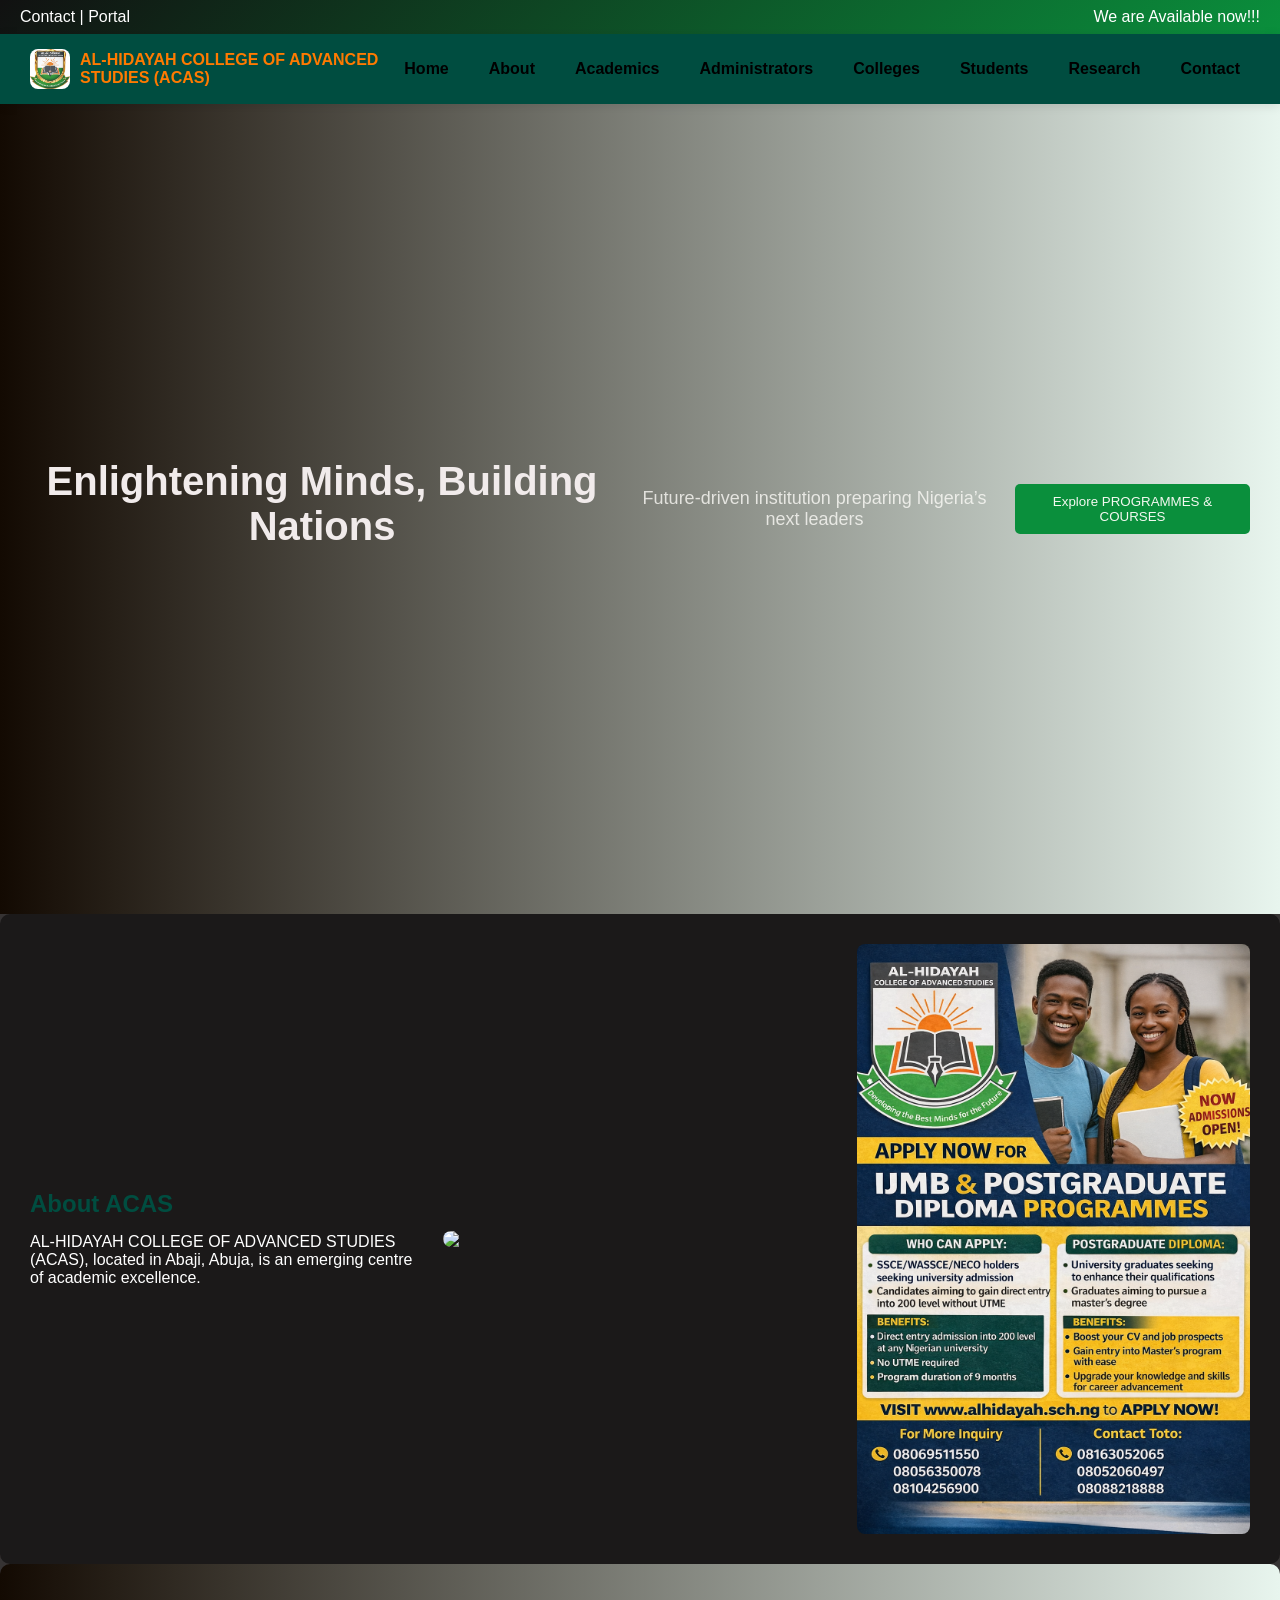
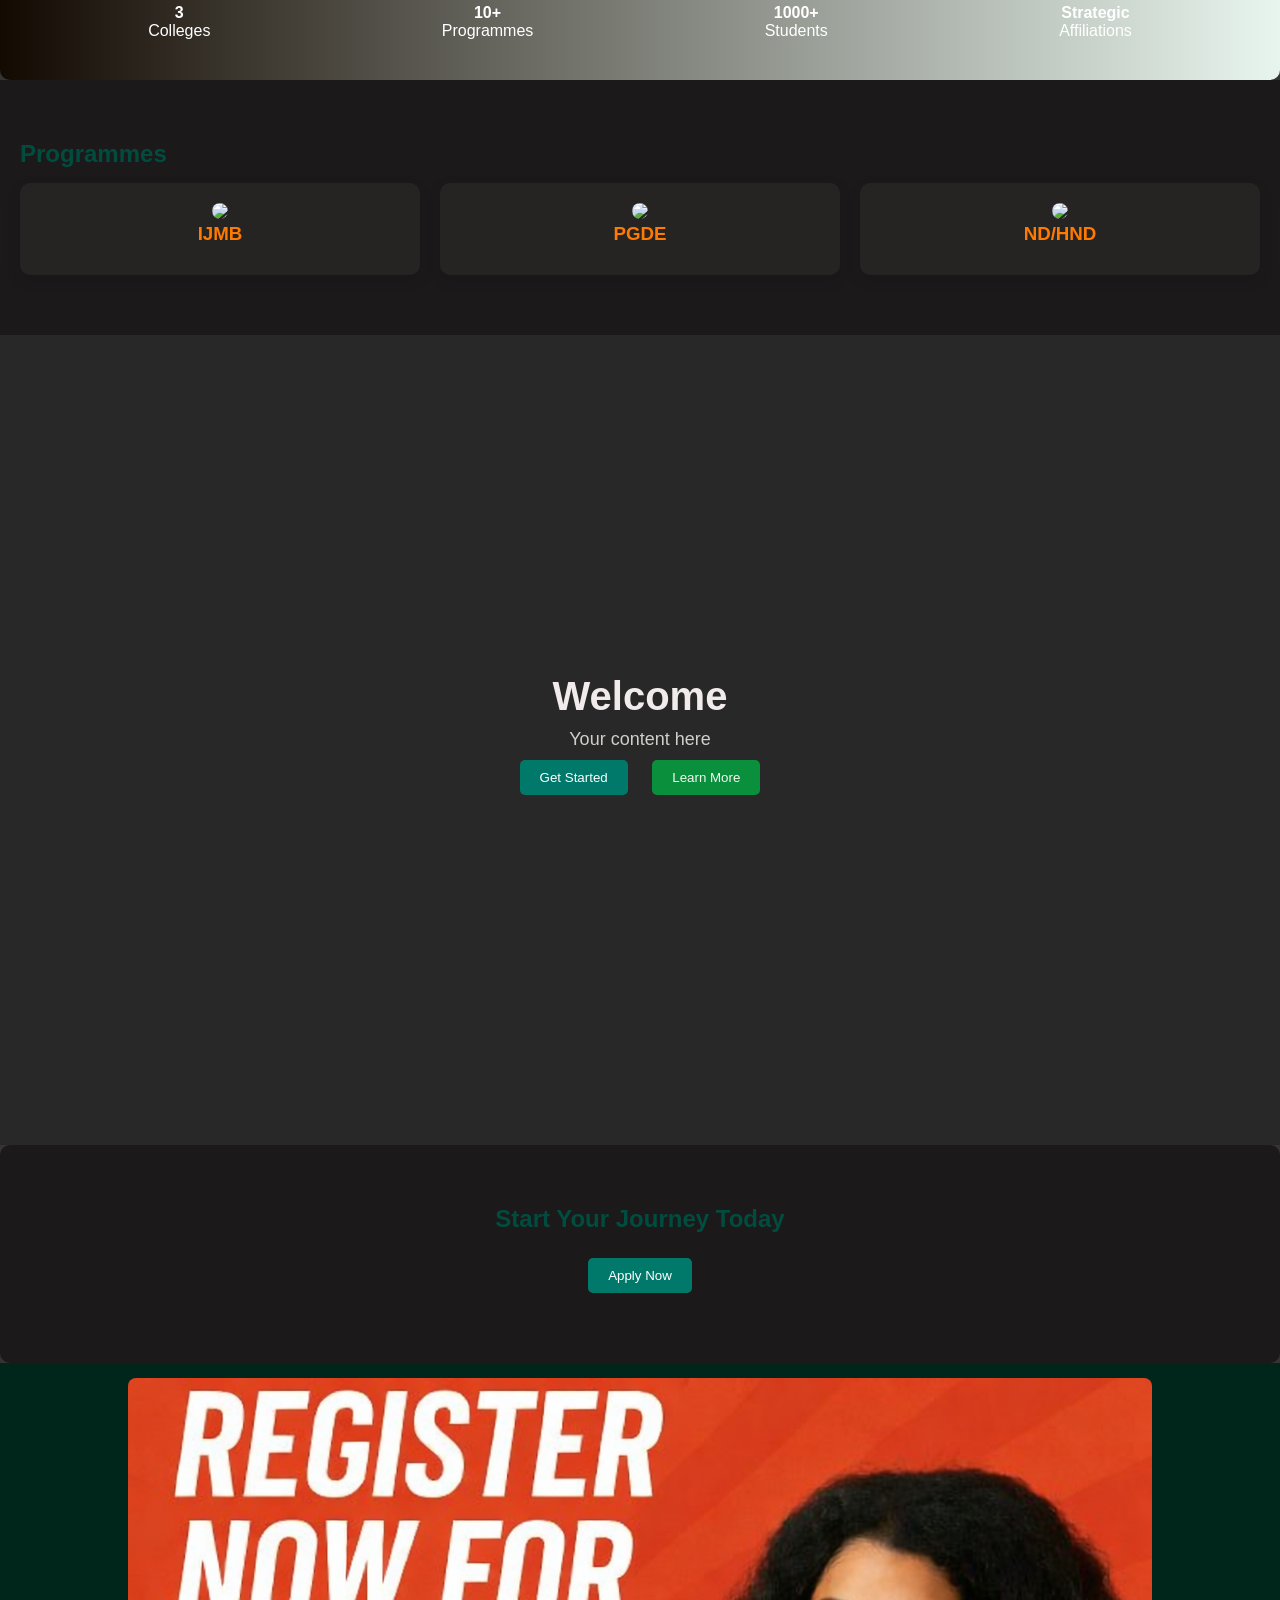
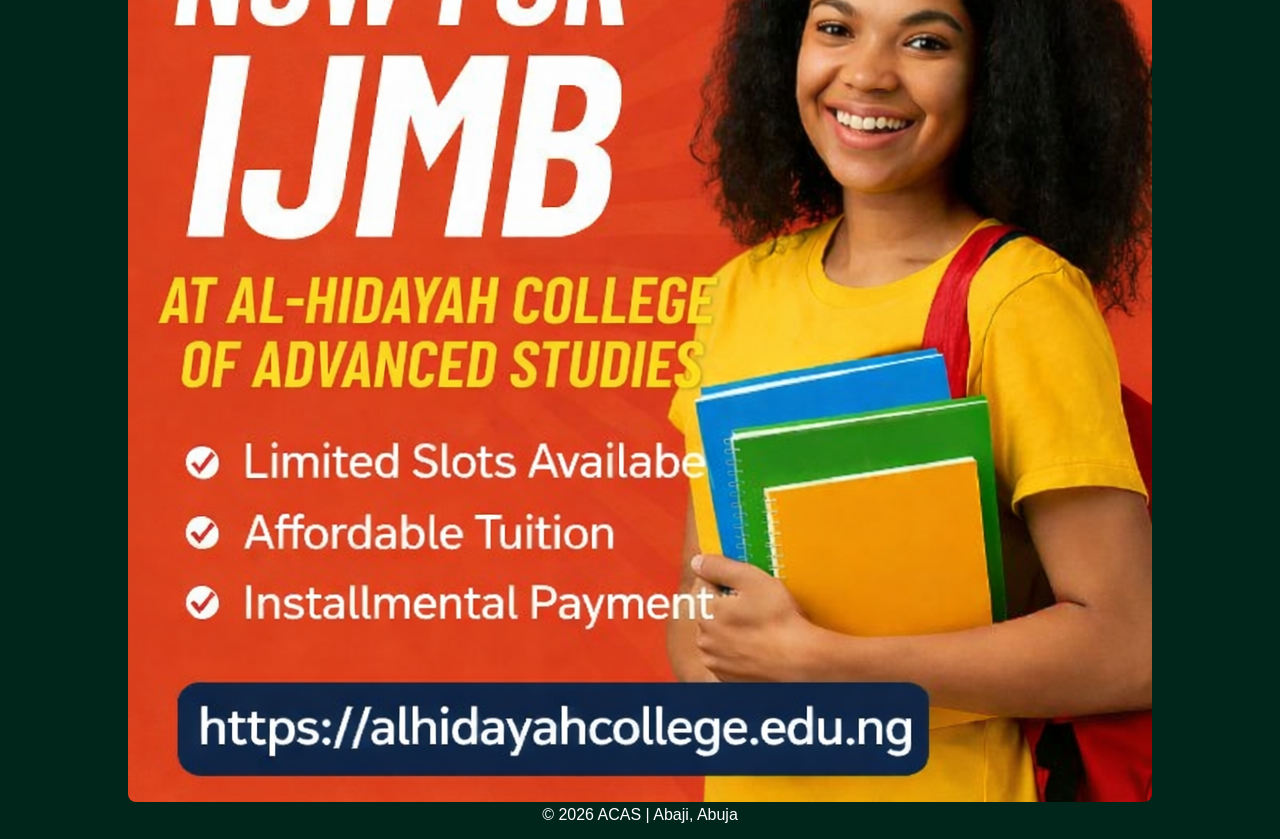
==== commit c1129af6: "Add files via upload" ====
--- a/index.html
+++ b/index.html
@@ -7,7 +7,6 @@
 <title>AL-HIDAYAH COLLEGE OF ADVANCED STUDIES (ACAS)</title>
 
 <link rel="stylesheet" href="style.css">
-<link rel="stylesheet" href="learnmore.css">
 
 <!-- Favicon -->
   <link rel="icon" type="image/x-icon" href="favicon.ico">
@@ -35,7 +34,7 @@
             <li><a href="#">Home</a></li>
             <li><a href="#">About</a></li>
             <li><a href="#">Academics</a></li>
-            <li><a href="#">Admissions</a></li>
+            <li><a href="#">Administrators</a></li>
             <li><a href="#">Colleges</a></li>
             <li><a href="#">Students</a></li>
             <li><a href="#">Research</a></li>
@@ -48,7 +47,8 @@
 <section class="hero">
     <h1>Enlightening Minds, Building Nations</h1>
     <p>Future-driven institution preparing Nigeria’s next leaders</p>
-    <button class="btn-secondary">Explore Programmes</button>
+    <button class="btn-secondary">Explore PROGRAMMES & COURSES</button>
+
 </section>
 
 <section class="about fade-in">
--- a/style.css
+++ b/style.css
@@ -1,3 +1,9 @@
+html, body {
+    margin: 0;
+    padding: 0;
+    width: 100%;
+    overflow-x: hidden;
+}
 :root {
     --orange: #ff7a00;
     --green: #0a8f3c;
@@ -136,6 +142,7 @@
 ========================= */
 
 .hero {
+    width: 100%;
     min-height: 90vh;
     display: flex;
     justify-content: center;
@@ -155,11 +162,11 @@
     padding: 20px;
 }
 .hero h1 {
-    color: black !important;
+    color: #f1ebeb !important;
 }   
 .hero h1,
 .hero p {
-    color: hsla(133, 94%, 13%, 0.82);
+    color: oklab(98.802% -0.0001 0.00399 / 0.788);
 }
 .hero h1 {
     font-size: clamp(28px, 5vw, 48px);
@@ -326,7 +333,24 @@
 
 /* MOBILE */
 @media (max-width: 768px) {
-
+@media (max-width: 768px) {
+
+    section,
+    .full-width {
+        width: 100%;
+        margin: 0;
+        padding-left: 0;
+        padding-right: 0;
+    }
+
+    .container {
+        width: 100%;
+        padding-left: 15px;
+        padding-right: 15px;
+        box-sizing: border-box;
+    }
+
+}
     nav ul {
         display: none;
         flex-direction: column;
@@ -620,7 +644,16 @@
 
 /* ================= MOBILE ONLY ================= */
 @media (max-width: 768px) {
-
+@media (max-width: 768px) {
+
+    nav ul {
+        position: fixed;   /* 🔥 important */
+        top: 70px;
+        right: -100%;
+        width: 220px;
+    }
+
+}
     /* SHOW HAMBURGER */
     .menu-toggle {
         display: block;
